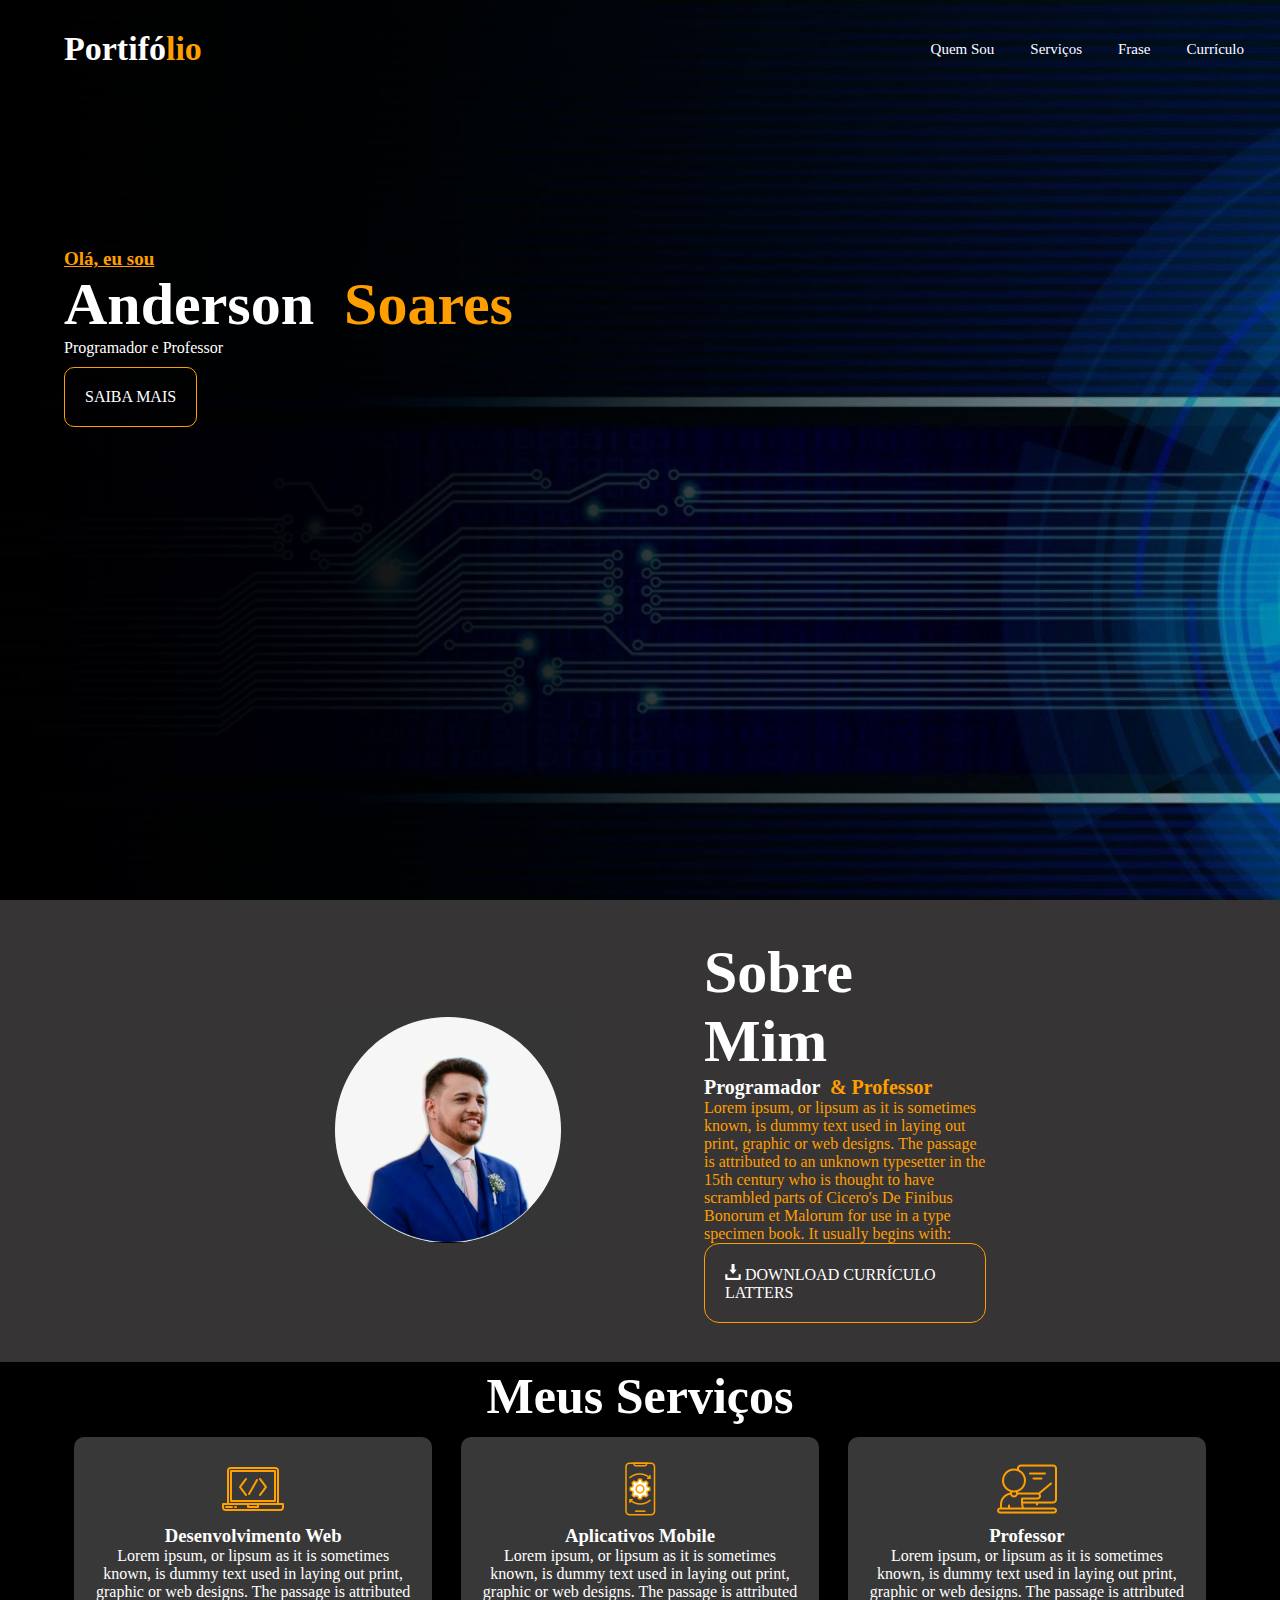
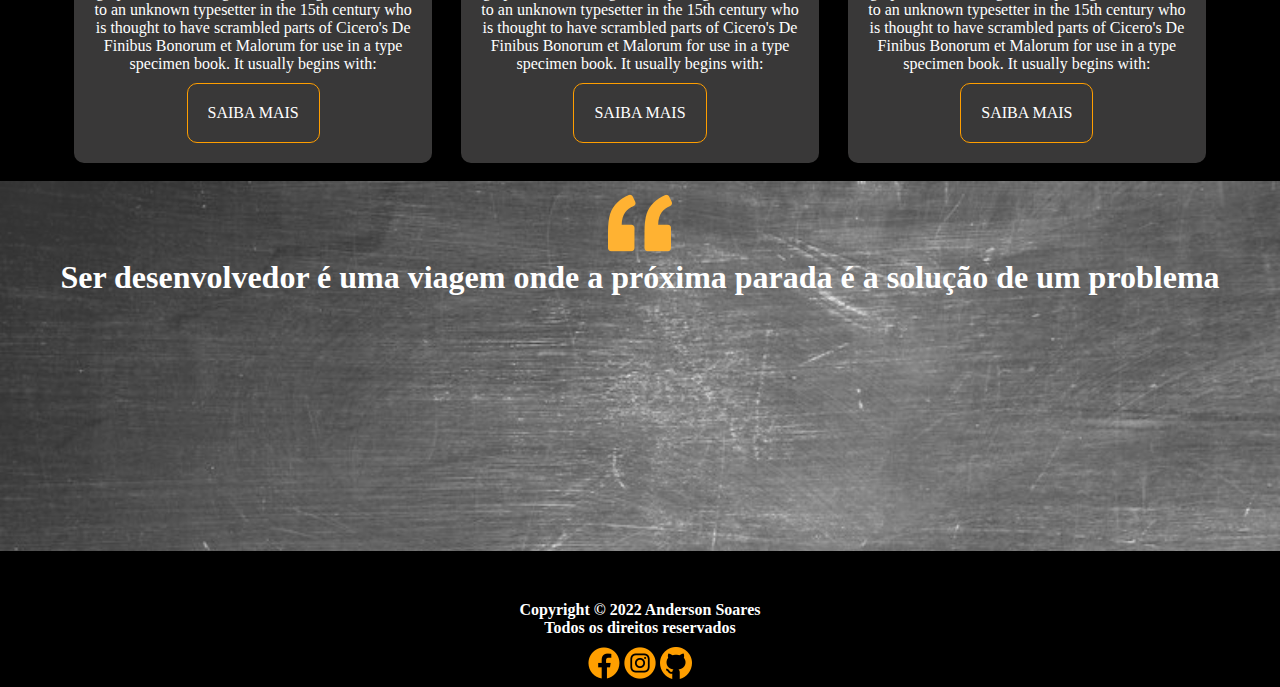
==== index.html @ a7e1f897 "portifólio" ====
<!DOCTYPE html>
<html>

<head>
 <link rel="stylesheet" href="css/estilo.css">
 <link rel="stylesheet" href="css/responsivo.css">
</head>
	 <div class="cabeçalho">
		    <header class="logo-menu">
			  <div class="logo">
				  <h1>Portifó<span class="cor-laranja">lio</span></h1>
			  </div>
			  <nav class="menu">
					   <a href="botao.html">Quem Sou</a>
					   <a href="#SERVICOS">Serviços</a>
					   <a href="#FRASE">Frase</a>
					   <a href="#CURRICULO">Currículo</a>
			  </nav>
			</header>
		    <div class="primeira_pagina">
					 <h6 class="ola"> Olá, eu sou </h6>
					 <h1> Anderson &nbsp; <div class="cor-laranja"> Soares</div></h1>
					 <p>Programador e Professor</p>
					<a href="#" class="saiba-mais-btn"> Saiba Mais</a>
				</div>
	  </div>
		<section class="header">
			  <div class="img-headline">
					<img src="img/tela.jpg">
				</div>
			  <div class="headline">
					 <h1 class="sobre-mim">Sobre Mim</h1>
					 <h2>Programador &nbsp; <div class="cor-laranja">& Professor</div></h2>
					 <p><a id="CURRICULO">Lorem ipsum, or lipsum as it is sometimes known, is dummy text used in laying out print, graphic or web designs. The passage is attributed to an unknown typesetter in the 15th century who is thought to have scrambled parts of Cicero's De Finibus Bonorum et Malorum for use in a type specimen book. It usually begins with:</a></p>
					<a href="#" class="download-btn"> <img src="img/botao-de-download.png" > Download Currículo Latters </a>
				</div>
				
		</section>	
    <section class="servicos">
		<h2> <a id="SERVICOS">Meus Serviços</a></h2>
			   	<div class="card">
						<img src="img/web.png">
					  <div class="card-text">
						<h3> Desenvolvimento Web</h3>
						<p>Lorem ipsum, or lipsum as it is sometimes known, is dummy text used in laying out print, graphic or web designs. The passage is attributed to an unknown typesetter in the 15th century who is thought to have scrambled parts of Cicero's De Finibus Bonorum et Malorum for use in a type specimen book. It usually begins with:</p>
						<a href="#" class="saiba-mais-card"> Saiba Mais</a>
				  	</div>
						 <div class="texto-oculto">
						<h3> Outro conteudo qualquer</h3>
						<p>Lorem ipsum, or lipsum as it is sometimes known, is dummy text used in laying out print, graphic or web designs. The passage is attributed to an unknown typesetter in the 15th century who is thought to have scrambled parts of Cicero's De Finibus Bonorum et Malorum for use in a type specimen book. It usually begins with:</p>
				  	</div>
					</div>
					<div class="card">
						<img src="img/smartphones.png">
						<div class="card-text">
						<h3> Aplicativos Mobile </h3>
						<p>Lorem ipsum, or lipsum as it is sometimes known, is dummy text used in laying out print, graphic or web designs. The passage is attributed to an unknown typesetter in the 15th century who is thought to have scrambled parts of Cicero's De Finibus Bonorum et Malorum for use in a type specimen book. It usually begins with:</p>
						<a href="#" class="saiba-mais-card"> Saiba Mais</a>
					  </div>
						 <div class="texto-oculto">
						<h3> Outro conteudo qualquer</h3>
						<p>Lorem ipsum, or lipsum as it is sometimes known, is dummy text used in laying out print, graphic or web designs. The passage is attributed to an unknown typesetter in the 15th century who is thought to have scrambled parts of Cicero's De Finibus Bonorum et Malorum for use in a type specimen book. It usually begins with:</p>
				  	</div>
					</div>
					<div class="card">
						<img src="img/apresentacao.png">
						<div class="card-text">
						<h3> Professor </h3>
						<p>Lorem ipsum, or lipsum as it is sometimes known, is dummy text used in laying out print, graphic or web designs. The passage is attributed to an unknown typesetter in the 15th century who is thought to have scrambled parts of Cicero's De Finibus Bonorum et Malorum for use in a type specimen book. It usually begins with:</p>
					<a href="#" class="saiba-mais-card"> Saiba Mais</a>
					  </div>
						 <div class="texto-oculto">
						<h3> Outro conteudo qualquer</h3>
						<p>Lorem ipsum, or lipsum as it is sometimes known, is dummy text used in laying out print, graphic or web designs. The passage is attributed to an unknown typesetter in the 15th century who is thought to have scrambled parts of Cicero's De Finibus Bonorum et Malorum for use in a type specimen book. It usually begins with:</p>
				  	</div>
					</div>
			</div>
		</section>
			<div class="rodape">
				<img src="img/citacao-esquerda.png">
			<h1> <a id="FRASE">Ser desenvolvedor é uma viagem onde a próxima parada é a 
             solução de um problema</a></h1>
			</div>
		<footer>
		    <div class="direitos">
			<b>Copyright © 2022 Anderson Soares <p>
			Todos os direitos reservados</b>
		    </div>
	        <div class="icones">
	     	    <img src="img/face.png">
			    <img src="img/instagram.png">
			    <img src="img/github.png">
	        </div>
	    </footer>

<body>
  
</body>

</html>
---- css/estilo.css ----
/*reset pagina*/*
*{
padding:0;
margin:0;
border:0
}
.cabeçalho{
	height:100vh;
	align-items:start;
	background-image: url("../img/img-fundo.jpg") ;
	background-size: cover;
	width:100%;
	
}
.logo-menu{
	display:flex;
	align-items:center;
	justify-content: space-between;
	padding-top:20px;
	
}
.logo{
	text-align:left;
	margin-left:5%;
}
.logo h1{
  font-family: 'lobster', cursive;
	color:rgb(255, 254, 254);
	font-size:34px;
}
.menu{
	text-align:right;
	padding:20px;
	flex:20%;
	margin-top:0px;

}
.menu a {
	color:white;
	text-decoration:none;
	font-size:15px;
	padding:20px 16px;	
}
.menu a:hover {
	background:gray;
	
}
.primeira_pagina{
	align-content: center;
	margin-left:5%;
	margin-top:170px;
}
.primeira_pagina h1{
	font-weight:900px;
	font-size:60px;
	color:white;
	padding:0;
	margin:0;
	display:flex;
	justify-content: flex-start;
	align-content: center;
}
.primeira_pagina h2{
	font-weight:900;
	font-size:20px;
	color:white;
	padding:0;
	margin:0;
	display:flex;
	justify-content: flex-start;
	align-content: center;
	
}
.primeira_pagina p{
	color:white;
	text-align:left;
}
.ola{
	text-decoration: underline;
	font-size: 19px;
	color:#FF9E00;

}
.cor-laranja{
	color:#FF9E00;

}
.saiba-mais-btn{
	display: inline-block;
	padding:20px;
	border: 1px solid #FF9E00;
	color:white;
	text-decoration:none;
	text-transform:uppercase;
	border-radius: 10px;
	margin-top:10px;
	
}
.saiba-mais-btn:hover{
	background:gray;
}
.header{
  display:flex;
  flex-flow: row wrap;
  justify-content:center;
  align-items:center;
  background: #363434;
  padding-top:0px;
}
.headline{
	flex: 10%;
	margin-right: 20%;
	padding: 3%;
	
}
.sobre-mim{
	font-size:60px;
	color:white;
	padding:0;
	margin:0;
	display:flex;
}
.headline h2{
	font-size:20px;
	color:white;
	padding:0;
	margin:0;
	display:flex;
}
.headline p{
	color:#FF9E00;
	text-align:left;
}
.download-btn{
	display: inline-block;
	padding:20px;
	color:white;
	text-decoration:none;
	text-transform:uppercase;
	border-radius: 15px;
	border: 1px solid #FF9E00;
}
.download-btn:hover{
	background:gray;
}
.img-headline{
    flex:10%;
	margin-left: 20%;
	padding: 5%;
}
.servicos{
	display:inline-block;
	padding:5px;
	text-align:center;
	background:black;
	margin-top:0px;
}
.servicos h2{
	width:100%;
	font-size:50px;
	margin:0px;
	font-family: 'lobster', cursive;
	font-weight:bold;
	color:white;
}
.card{
	display:inline-block;
	width:25%;
	padding:20px;
	margin:1%;
	border-radius:10px;
	cursor:pointer;
	color:white;
	background:#393838;
}
.card:hover{
	background:gray;	
	padding:40px;
	color:white;
}
.card:hover img{
	display:none;
}
.card:hover .card-text{
	display:none;
}
.card:hover .texto-oculto{
	display:block;
}
.texto-oculto{
	display:none;
}
.saiba-mais-card{
	display: inline-block;
	padding:20px;
	border: 1px solid #FF9E00;
	color:white;
	text-decoration:none;
	text-transform:uppercase;
	border-radius: 10px;
	margin-top:10px;

}
.rodape{
	height:350px;
	background:black;
    background-image:url("../img/quadro.jpg");
	background-size: cover;
	text-align:center;
	opacity: 0.8;
	color:white;
	padding:10px;
}
.direitos{
	text-align:center;
	background:black;
	color:white;
	padding:50px;
}
.icones{
	background:black;
	text-align:center;
	margin-top:-40px;


}
---- css/responsivo.css ----
@media screen and (max-width:1005px){
.primeirapagina{
	position:relative;
	display:block;
	margin:0;
	text-align:center;
}
.menu{
	display:none;
}
.logo{
	display:block;
	margin:0;
	text-align:center;
}
.logo-menu{
	display:block;
	margin:0;
	text-align:center;
}
.header{
	padding-top:50px;
}
.headline{
	flex:100%;
	margin:5%;
    text-align:center;
	max-width: 350px;
}
.sobre-mim{
	flex:100%;
	margin:1%;
	text-align:center;
}
.headline p{
	margin:1%;
	text-align:center;
	max-width: 350px;
	
}
.img-headline{
	margin:0%;
	flex:100%;
	text-align:center;
	
}
.card{
	margin:5%;
}
.whats{
	display:none;
}
}
@media screen and (max-width:768px){
.card{
	width:80%;
	margin:5%;
}
}
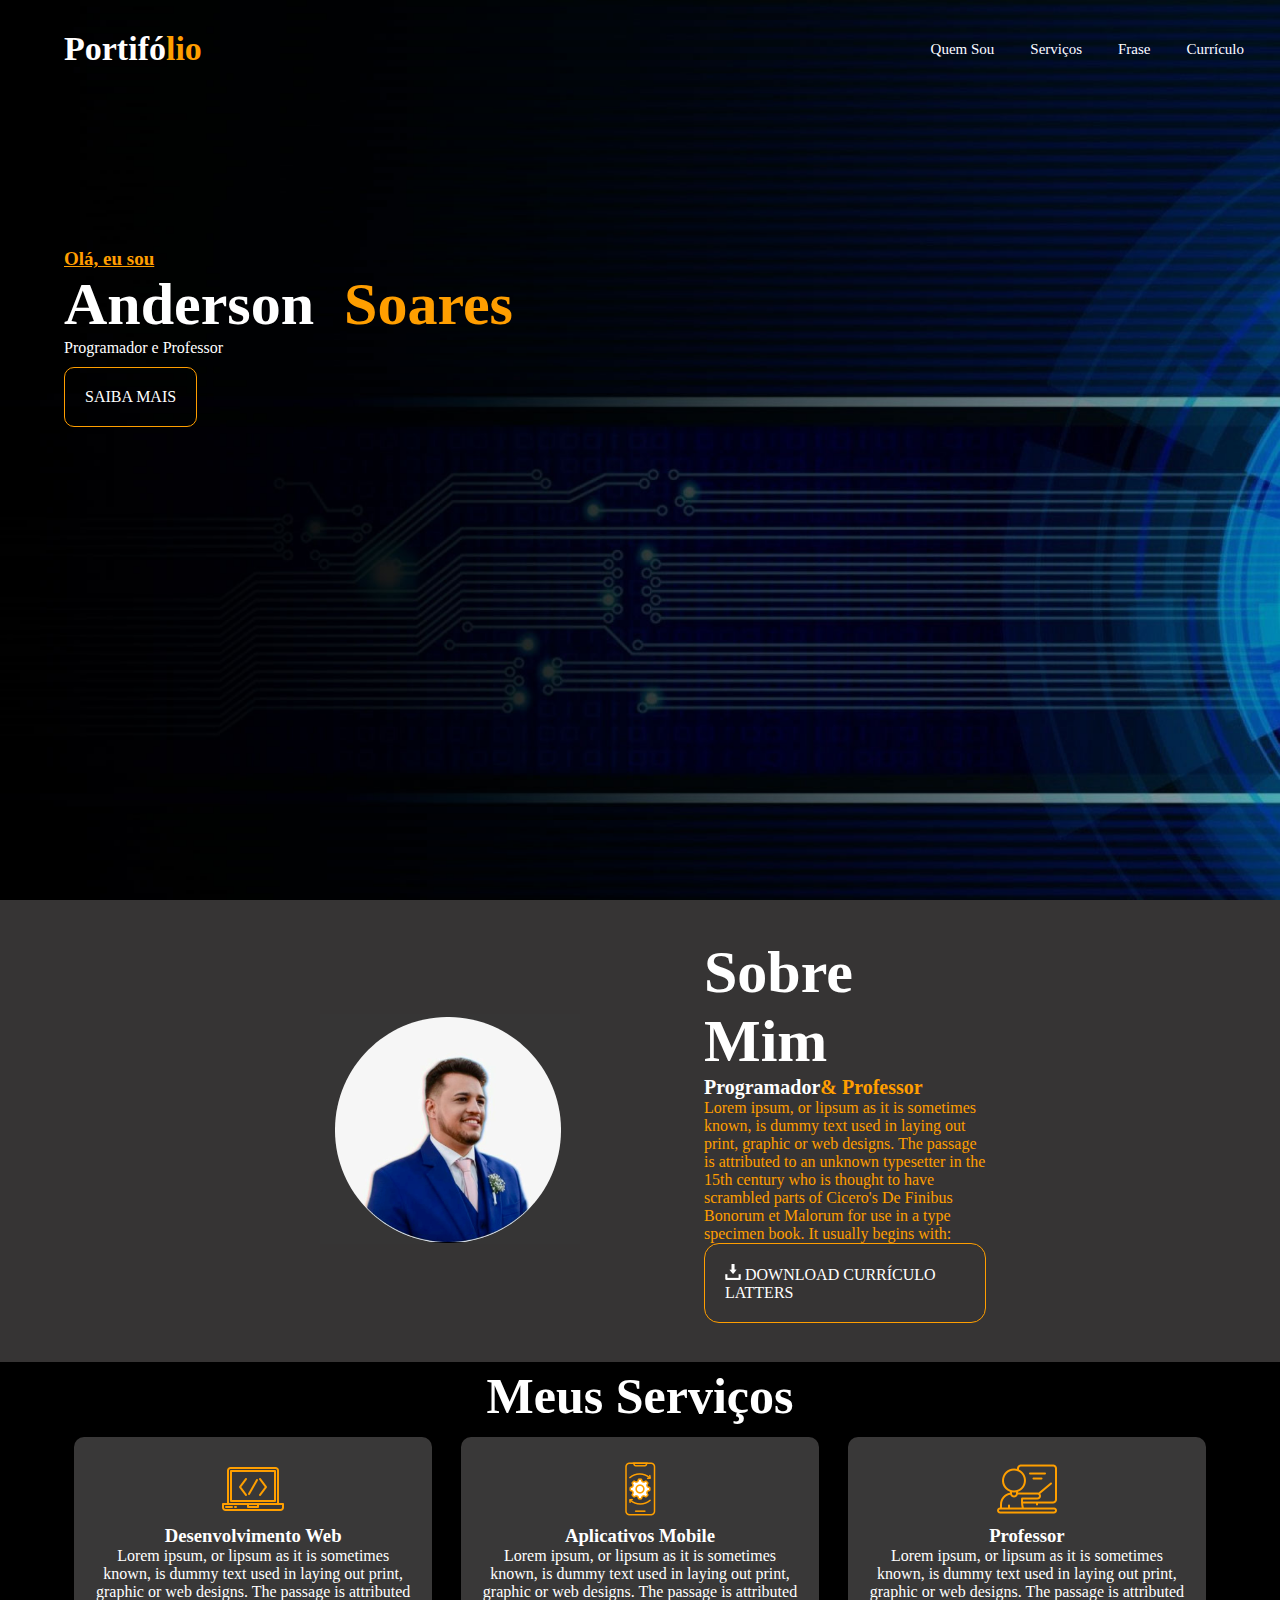
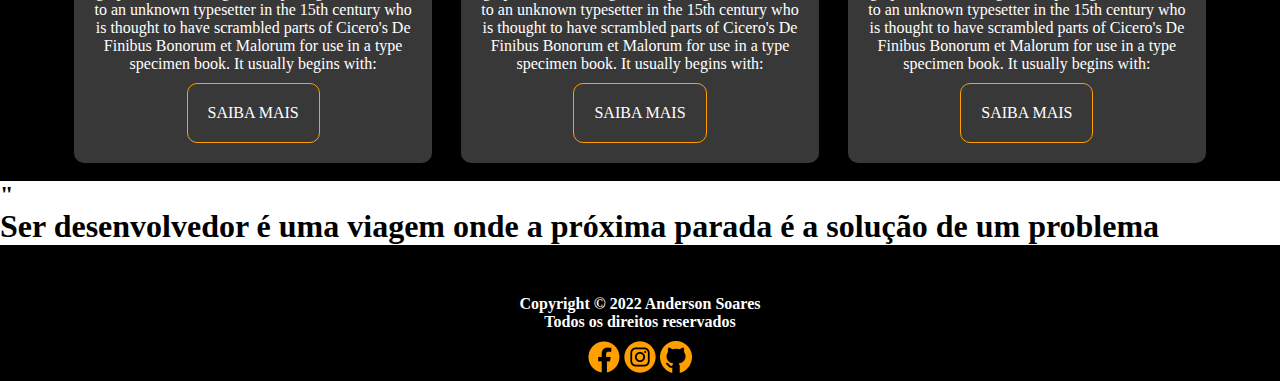
==== commit 2878b9da: "frase" ====
--- a/index.html
+++ b/index.html
@@ -2,99 +2,121 @@
 <html>
 
 <head>
- <link rel="stylesheet" href="css/estilo.css">
- <link rel="stylesheet" href="css/responsivo.css">
+	<link rel="stylesheet" href="css/estilo.css">
+	<link rel="stylesheet" href="css/responsivo.css">
 </head>
-	 <div class="cabeçalho">
-		    <header class="logo-menu">
-			  <div class="logo">
-				  <h1>Portifó<span class="cor-laranja">lio</span></h1>
-			  </div>
-			  <nav class="menu">
-					   <a href="botao.html">Quem Sou</a>
-					   <a href="#SERVICOS">Serviços</a>
-					   <a href="#FRASE">Frase</a>
-					   <a href="#CURRICULO">Currículo</a>
-			  </nav>
-			</header>
-		    <div class="primeira_pagina">
-					 <h6 class="ola"> Olá, eu sou </h6>
-					 <h1> Anderson &nbsp; <div class="cor-laranja"> Soares</div></h1>
-					 <p>Programador e Professor</p>
-					<a href="#" class="saiba-mais-btn"> Saiba Mais</a>
-				</div>
-	  </div>
-		<section class="header">
-			  <div class="img-headline">
-					<img src="img/tela.jpg">
-				</div>
-			  <div class="headline">
-					 <h1 class="sobre-mim">Sobre Mim</h1>
-					 <h2>Programador &nbsp; <div class="cor-laranja">& Professor</div></h2>
-					 <p><a id="CURRICULO">Lorem ipsum, or lipsum as it is sometimes known, is dummy text used in laying out print, graphic or web designs. The passage is attributed to an unknown typesetter in the 15th century who is thought to have scrambled parts of Cicero's De Finibus Bonorum et Malorum for use in a type specimen book. It usually begins with:</a></p>
-					<a href="#" class="download-btn"> <img src="img/botao-de-download.png" > Download Currículo Latters </a>
-				</div>
-				
-		</section>	
-    <section class="servicos">
-		<h2> <a id="SERVICOS">Meus Serviços</a></h2>
-			   	<div class="card">
-						<img src="img/web.png">
-					  <div class="card-text">
-						<h3> Desenvolvimento Web</h3>
-						<p>Lorem ipsum, or lipsum as it is sometimes known, is dummy text used in laying out print, graphic or web designs. The passage is attributed to an unknown typesetter in the 15th century who is thought to have scrambled parts of Cicero's De Finibus Bonorum et Malorum for use in a type specimen book. It usually begins with:</p>
-						<a href="#" class="saiba-mais-card"> Saiba Mais</a>
-				  	</div>
-						 <div class="texto-oculto">
-						<h3> Outro conteudo qualquer</h3>
-						<p>Lorem ipsum, or lipsum as it is sometimes known, is dummy text used in laying out print, graphic or web designs. The passage is attributed to an unknown typesetter in the 15th century who is thought to have scrambled parts of Cicero's De Finibus Bonorum et Malorum for use in a type specimen book. It usually begins with:</p>
-				  	</div>
-					</div>
-					<div class="card">
-						<img src="img/smartphones.png">
-						<div class="card-text">
-						<h3> Aplicativos Mobile </h3>
-						<p>Lorem ipsum, or lipsum as it is sometimes known, is dummy text used in laying out print, graphic or web designs. The passage is attributed to an unknown typesetter in the 15th century who is thought to have scrambled parts of Cicero's De Finibus Bonorum et Malorum for use in a type specimen book. It usually begins with:</p>
-						<a href="#" class="saiba-mais-card"> Saiba Mais</a>
-					  </div>
-						 <div class="texto-oculto">
-						<h3> Outro conteudo qualquer</h3>
-						<p>Lorem ipsum, or lipsum as it is sometimes known, is dummy text used in laying out print, graphic or web designs. The passage is attributed to an unknown typesetter in the 15th century who is thought to have scrambled parts of Cicero's De Finibus Bonorum et Malorum for use in a type specimen book. It usually begins with:</p>
-				  	</div>
-					</div>
-					<div class="card">
-						<img src="img/apresentacao.png">
-						<div class="card-text">
-						<h3> Professor </h3>
-						<p>Lorem ipsum, or lipsum as it is sometimes known, is dummy text used in laying out print, graphic or web designs. The passage is attributed to an unknown typesetter in the 15th century who is thought to have scrambled parts of Cicero's De Finibus Bonorum et Malorum for use in a type specimen book. It usually begins with:</p>
-					<a href="#" class="saiba-mais-card"> Saiba Mais</a>
-					  </div>
-						 <div class="texto-oculto">
-						<h3> Outro conteudo qualquer</h3>
-						<p>Lorem ipsum, or lipsum as it is sometimes known, is dummy text used in laying out print, graphic or web designs. The passage is attributed to an unknown typesetter in the 15th century who is thought to have scrambled parts of Cicero's De Finibus Bonorum et Malorum for use in a type specimen book. It usually begins with:</p>
-				  	</div>
-					</div>
-			</div>
-		</section>
-			<div class="rodape">
-				<img src="img/citacao-esquerda.png">
-			<h1> <a id="FRASE">Ser desenvolvedor é uma viagem onde a próxima parada é a 
-             solução de um problema</a></h1>
-			</div>
-		<footer>
-		    <div class="direitos">
-			<b>Copyright © 2022 Anderson Soares <p>
-			Todos os direitos reservados</b>
-		    </div>
-	        <div class="icones">
-	     	    <img src="img/face.png">
-			    <img src="img/instagram.png">
-			    <img src="img/github.png">
-	        </div>
-	    </footer>
+<div class="cabeçalho">
+	<header class="logo-menu">
+		<div class="logo">
+			<h1>Portifó<span class="cor-laranja">lio</span></h1>
+		</div>
+		<nav class="menu">
+			<a href="botao.html">Quem Sou</a>
+			<a href="#SERVICOS">Serviços</a>
+			<a href="#FRASE">Frase</a>
+			<a href="#CURRICULO">Currículo</a>
+		</nav>
+	</header>
+	<div class="primeira_pagina">
+		<h6 class="ola"> Olá, eu sou </h6>
+		<h1> Anderson &nbsp; <span class="cor-laranja"> Soares</span></h1>
+		<p>Programador e Professor</p>
+		<a href="#" class="saiba-mais-btn"> Saiba Mais</a>
+	</div>
+</div>
+<section class="header">
+	<div class="img-headline">
+		<img src="img/tela.jpg">
+	</div>
+	<div class="headline">
+		<h1 class="sobre-mim">Sobre Mim</h1>
+		<h2>Programador <span class="cor-laranja">& Professor</span>
+		</h2>
+		<p><a id="CURRICULO">Lorem ipsum, or lipsum as it is sometimes known, is dummy text used in laying out print,
+				graphic or web designs. The passage is attributed to an unknown typesetter in the 15th century who is
+				thought to have scrambled parts of Cicero's De Finibus Bonorum et Malorum for use in a type specimen
+				book. It usually begins with:</a></p>
+		<a href="#" class="download-btn"> <img src="img/botao-de-download.png"> Download Currículo Latters </a>
+	</div>
+
+</section>
+<section class="servicos">
+	<h2><a id="SERVICOS">Meus Serviços</a></h2>
+	<div class="card">
+		<img src="img/web.png">
+		<div class="card-text">
+			<h3> Desenvolvimento Web</h3>
+			<p>Lorem ipsum, or lipsum as it is sometimes known, is dummy text used in laying out print, graphic or web
+				designs. The passage is attributed to an unknown typesetter in the 15th century who is thought to have
+				scrambled parts of Cicero's De Finibus Bonorum et Malorum for use in a type specimen book. It usually
+				begins with:</p>
+			<a href="#" class="saiba-mais-card"> Saiba Mais</a>
+		</div>
+		<div class="texto-oculto">
+			<h3> Outro conteudo qualquer</h3>
+			<p>Lorem ipsum, or lipsum as it is sometimes known, is dummy text used in laying out print, graphic or web
+				designs. The passage is attributed to an unknown typesetter in the 15th century who is thought to have
+				scrambled parts of Cicero's De Finibus Bonorum et Malorum for use in a type specimen book. It usually
+				begins with:</p>
+		</div>
+	</div>
+	<div class="card">
+		<img src="img/smartphones.png">
+		<div class="card-text">
+			<h3> Aplicativos Mobile </h3>
+			<p>Lorem ipsum, or lipsum as it is sometimes known, is dummy text used in laying out print, graphic or web
+				designs. The passage is attributed to an unknown typesetter in the 15th century who is thought to have
+				scrambled parts of Cicero's De Finibus Bonorum et Malorum for use in a type specimen book. It usually
+				begins with:</p>
+			<a href="#" class="saiba-mais-card"> Saiba Mais</a>
+		</div>
+		<div class="texto-oculto">
+			<h3> Outro conteudo qualquer</h3>
+			<p>Lorem ipsum, or lipsum as it is sometimes known, is dummy text used in laying out print, graphic or web
+				designs. The passage is attributed to an unknown typesetter in the 15th century who is thought to have
+				scrambled parts of Cicero's De Finibus Bonorum et Malorum for use in a type specimen book. It usually
+				begins with:</p>
+		</div>
+	</div>
+	<div class="card">
+		<img src="img/apresentacao.png">
+		<div class="card-text">
+			<h3> Professor </h3>
+			<p>Lorem ipsum, or lipsum as it is sometimes known, is dummy text used in laying out print, graphic or web
+				designs. The passage is attributed to an unknown typesetter in the 15th century who is thought to have
+				scrambled parts of Cicero's De Finibus Bonorum et Malorum for use in a type specimen book. It usually
+				begins with:</p>
+			<a href="#" class="saiba-mais-card"> Saiba Mais</a>
+		</div>
+		<div class="texto-oculto">
+			<h3> Outro conteudo qualquer</h3>
+			<p>Lorem ipsum, or lipsum as it is sometimes known, is dummy text used in laying out print, graphic or web
+				designs. The passage is attributed to an unknown typesetter in the 15th century who is thought to have
+				scrambled parts of Cicero's De Finibus Bonorum et Malorum for use in a type specimen book. It usually
+				begins with:</p>
+		</div>
+	</div>
+	</div>
+</section>
+<section class="frase">
+	<h2 id="aspas">"</h2>
+	<h1> <a id="FRASE">Ser desenvolvedor é uma viagem onde a próxima parada é a
+			solução de um problema</a></h1>
+</section>
+<footer>
+	<div class="direitos">
+		<b>Copyright © 2022 Anderson Soares <p>
+				Todos os direitos reservados</b>
+	</div>
+	<div class="icones">
+		<img src="img/face.png">
+		<img src="img/instagram.png">
+		<img src="img/github.png">
+	</div>
+</footer>
 
 <body>
-  
+
 </body>
 
-</html>
+</html>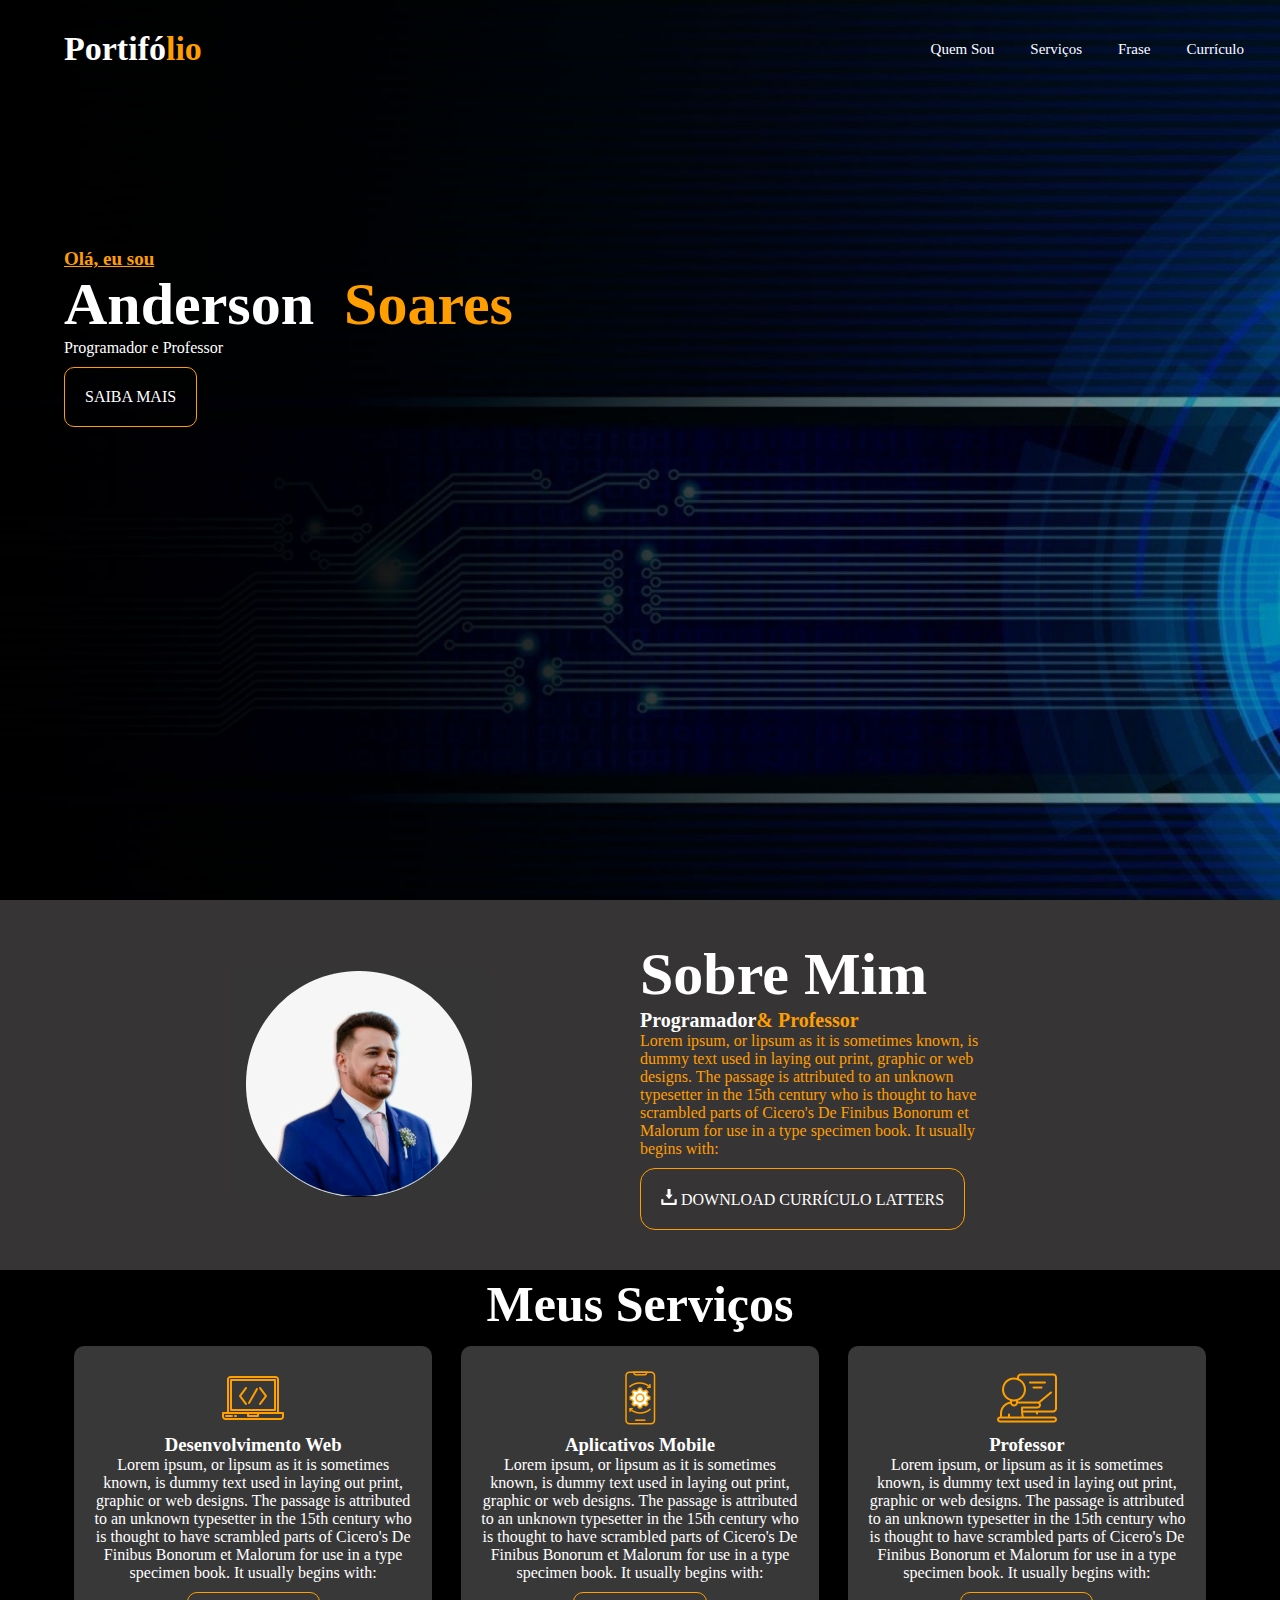
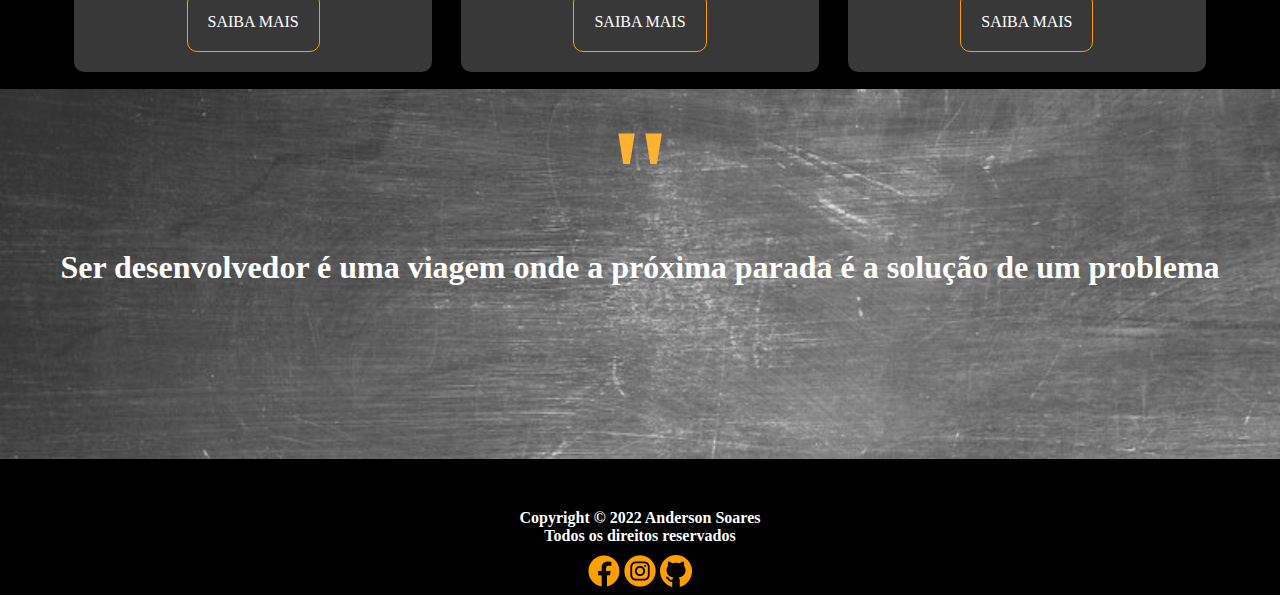
==== commit c0fb17ef: "frase" ====
--- a/index.html
+++ b/index.html
@@ -5,6 +5,7 @@
 	<link rel="stylesheet" href="css/estilo.css">
 	<link rel="stylesheet" href="css/responsivo.css">
 </head>
+<body>
 <div class="cabeçalho">
 	<header class="logo-menu">
 		<div class="logo">
@@ -114,9 +115,5 @@
 		<img src="img/github.png">
 	</div>
 </footer>
-
-<body>
-
 </body>
-
 </html>--- a/css/estilo.css
+++ b/css/estilo.css
@@ -108,9 +108,11 @@
   padding-top:0px;
 }
 .headline{
-	flex: 10%;
-	margin-right: 20%;
-	padding: 3%;
+	flex:40%;
+    max-width: 350px;
+	margin-right: 5%;
+	padding: 40px;
+	
 	
 }
 .sobre-mim{
@@ -138,15 +140,18 @@
 	text-decoration:none;
 	text-transform:uppercase;
 	border-radius: 15px;
+	margin-top: 10px;
 	border: 1px solid #FF9E00;
 }
 .download-btn:hover{
 	background:gray;
 }
 .img-headline{
-    flex:10%;
-	margin-left: 20%;
-	padding: 5%;
+	margin-right:5%;
+	flex:40%;
+	text-align:center;
+	max-width: 350px;
+	
 }
 .servicos{
 	display:inline-block;
@@ -201,7 +206,7 @@
 	margin-top:10px;
 
 }
-.rodape{
+.frase{
 	height:350px;
 	background:black;
     background-image:url("../img/quadro.jpg");
@@ -211,6 +216,12 @@
 	color:white;
 	padding:10px;
 }
+#aspas{
+	color:#FF9E00;
+	font-size: 130px;
+
+}
+
 .direitos{
 	text-align:center;
 	background:black;
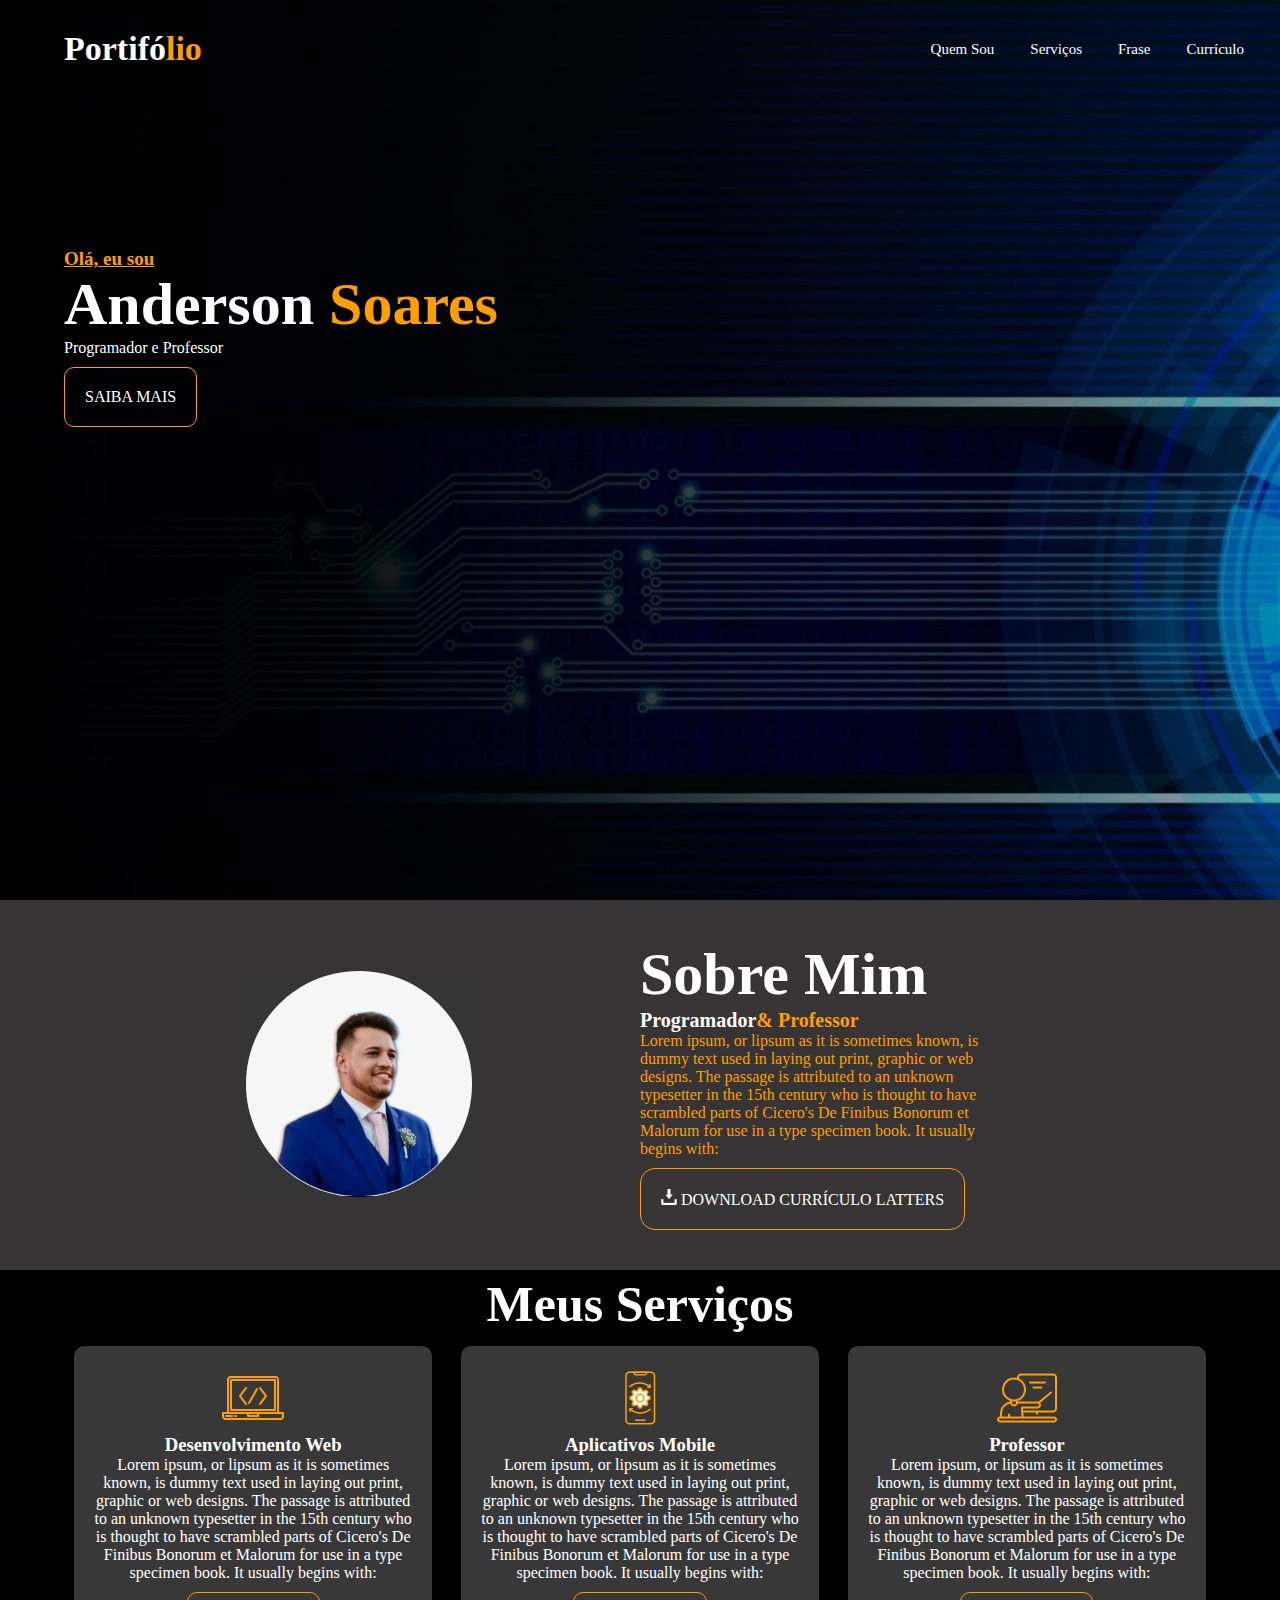
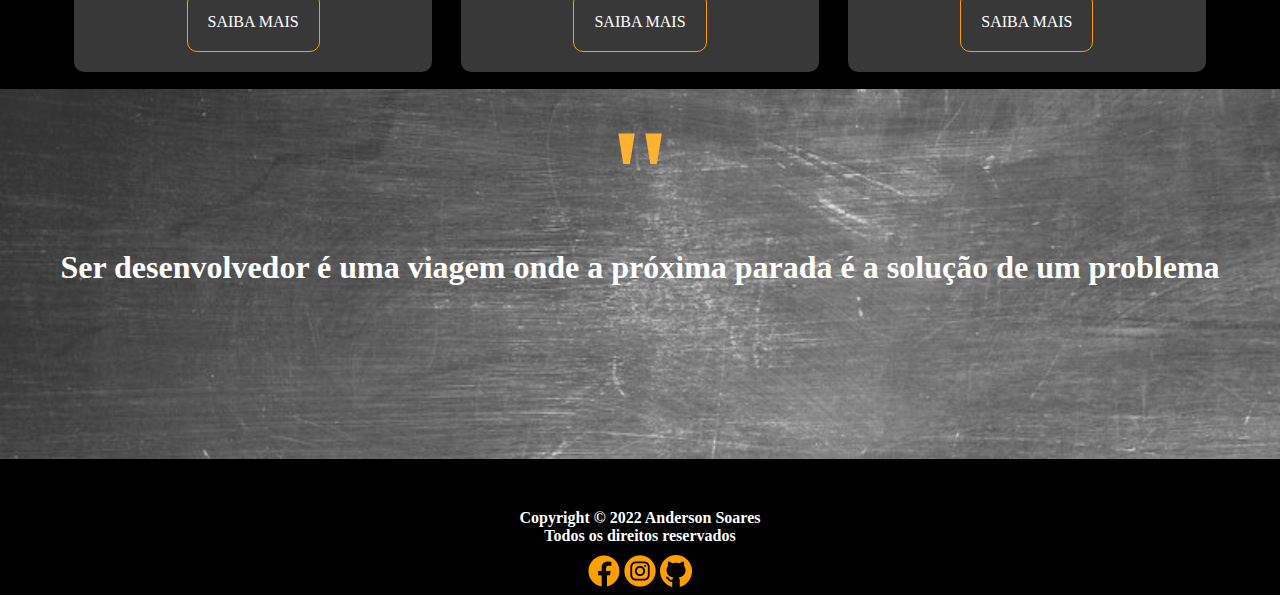
==== commit 916732cd: "ajuste da palavra Anderson primeira-pagina-h1" ====
--- a/index.html
+++ b/index.html
@@ -1,7 +1,7 @@
 <!DOCTYPE html>
-<html>
-
+<html lang="pt-br">
 <head>
+	<meta name="viewport" content="width=device-width, initial-scale=1.0">
 	<link rel="stylesheet" href="css/estilo.css">
 	<link rel="stylesheet" href="css/responsivo.css">
 </head>
@@ -19,8 +19,8 @@
 		</nav>
 	</header>
 	<div class="primeira_pagina">
-		<h6 class="ola"> Olá, eu sou </h6>
-		<h1> Anderson &nbsp; <span class="cor-laranja"> Soares</span></h1>
+		<h6 class="ola cor-laranja"> Olá, eu sou </h6>
+		<h1> Anderson<span class="cor-laranja"> Soares</span></h1>
 		<p>Programador e Professor</p>
 		<a href="#" class="saiba-mais-btn"> Saiba Mais</a>
 	</div>
@@ -33,7 +33,7 @@
 		<h1 class="sobre-mim">Sobre Mim</h1>
 		<h2>Programador <span class="cor-laranja">& Professor</span>
 		</h2>
-		<p><a id="CURRICULO">Lorem ipsum, or lipsum as it is sometimes known, is dummy text used in laying out print,
+		<p class="cor-laranja"><a id="CURRICULO">Lorem ipsum, or lipsum as it is sometimes known, is dummy text used in laying out print,
 				graphic or web designs. The passage is attributed to an unknown typesetter in the 15th century who is
 				thought to have scrambled parts of Cicero's De Finibus Bonorum et Malorum for use in a type specimen
 				book. It usually begins with:</a></p>
@@ -100,7 +100,7 @@
 	</div>
 </section>
 <section class="frase">
-	<h2 id="aspas">"</h2>
+	<h2 id="aspas" class="cor-laranja">"</h2>
 	<h1> <a id="FRASE">Ser desenvolvedor é uma viagem onde a próxima parada é a
 			solução de um problema</a></h1>
 </section>
--- a/css/estilo.css
+++ b/css/estilo.css
@@ -56,9 +56,6 @@
 	color:white;
 	padding:0;
 	margin:0;
-	display:flex;
-	justify-content: flex-start;
-	align-content: center;
 }
 .primeira_pagina h2{
 	font-weight:900;
@@ -78,12 +75,9 @@
 .ola{
 	text-decoration: underline;
 	font-size: 19px;
-	color:#FF9E00;
-
 }
 .cor-laranja{
 	color:#FF9E00;
-
 }
 .saiba-mais-btn{
 	display: inline-block;
@@ -130,7 +124,6 @@
 	display:flex;
 }
 .headline p{
-	color:#FF9E00;
 	text-align:left;
 }
 .download-btn{
@@ -217,9 +210,7 @@
 	padding:10px;
 }
 #aspas{
-	color:#FF9E00;
 	font-size: 130px;
-
 }
 
 .direitos{
